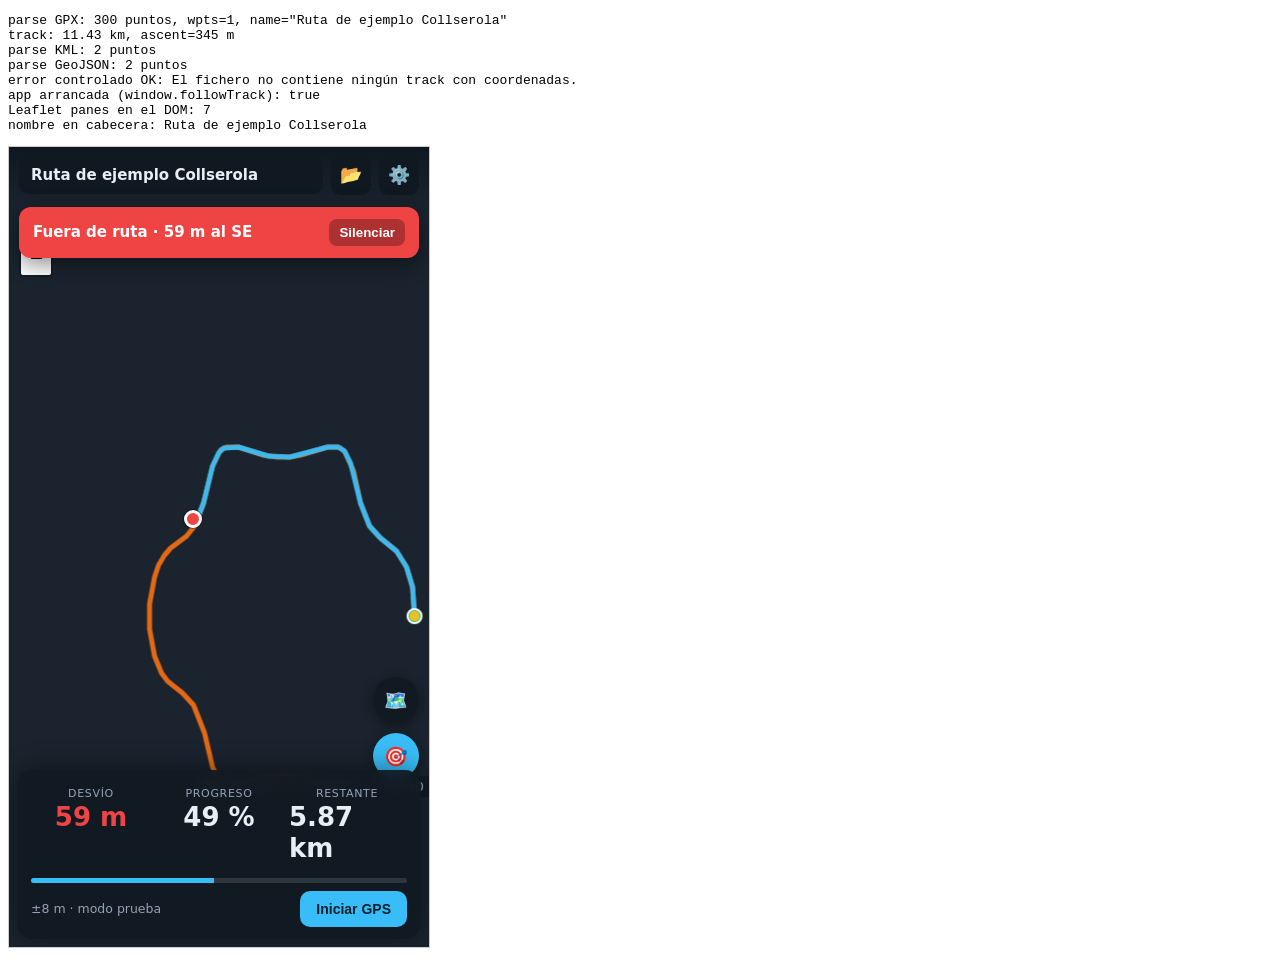
==== selftest.html @ 79f47238 "PWA para seguir un track GPX sobre el mapa App estática sin build: carga tracks en GPX/KML/TCX/GeoJS" ====
<!doctype html>
<meta charset="utf-8">
<title>selftest</title>
<pre id="out">arrancando…</pre>
<iframe id="fr" src="index.html" style="width:420px;height:800px;border:1px solid #ccc"></iframe>
<script type="module">
const log = [];
const say = (m) => { log.push(m); document.getElementById('out').textContent = log.join('\n'); };
window.addEventListener('error', (e) => say('ERROR: ' + e.message));
window.addEventListener('unhandledrejection', (e) => say('REJECTION: ' + e.reason));

import { parseTrackFile } from './js/parse.js';
import { buildTrack, nearestOnTrack } from './js/geo.js';

const gpx = await (await fetch('samples/ejemplo-collserola.gpx')).text();
const parsed = parseTrackFile(gpx, 'ejemplo-collserola.gpx');
say(`parse GPX: ${parsed.points.length} puntos, wpts=${parsed.waypoints.length}, name="${parsed.name}"`);
const tr = buildTrack(parsed.points, parsed.name);
say(`track: ${(tr.total / 1000).toFixed(2)} km, ascent=${tr.ascent} m`);

// KML y GeoJSON mínimos
const kml = `<?xml version="1.0"?><kml xmlns="http://www.opengis.net/kml/2.2"><Document><name>k</name><Placemark><LineString><coordinates>2.0,41.0,10 2.01,41.0,12</coordinates></LineString></Placemark></Document></kml>`;
say('parse KML: ' + parseTrackFile(kml, 'a.kml').points.length + ' puntos');
const gj = JSON.stringify({ type: 'Feature', geometry: { type: 'LineString', coordinates: [[2, 41], [2.01, 41]] } });
say('parse GeoJSON: ' + parseTrackFile(gj, 'a.json').points.length + ' puntos');
try { parseTrackFile('<gpx></gpx>', 'x.gpx'); say('FALLO: deberia lanzar error'); }
catch (e) { say('error controlado OK: ' + e.message); }

const fr = document.getElementById('fr');
await new Promise((r) => (fr.contentDocument?.readyState === 'complete' ? r() : fr.addEventListener('load', r)));
await new Promise((r) => setTimeout(r, 1200));
const w = fr.contentWindow;
const d = fr.contentDocument;
say('app arrancada (window.followTrack): ' + !!w.followTrack);
say('Leaflet panes en el DOM: ' + d.querySelectorAll('.leaflet-pane').length);

// Cargamos el track en la app y simulamos una posición 120 m al lado del track.
w.followTrack.showTrack(parsed, { save: false });
say('nombre en cabecera: ' + d.getElementById('trackName').textContent);
w.followTrack.opts.test = true;
w.followTrack.opts.threshold = 50;

const mid = parsed.points[Math.floor(parsed.points.length / 2)];
const off = { lat: mid.lat + 0.00108, lng: mid.lon }; // ~120 m al norte
w.followTrack.map.fire('click', { latlng: off });
await new Promise((r) => setTimeout(r, 300));
say(`fuera de ruta -> desvio=${d.getElementById('devValue').textContent} progreso=${d.getElementById('progValue').textContent} restante=${d.getElementById('remValue').textContent}`);
say('banner visible: ' + !d.getElementById('alertBanner').hasAttribute('hidden') + ' | texto: ' + d.getElementById('alertText').textContent);
say('clase stat: ' + d.getElementById('statDev').className);

// Ahora justo encima del track
w.followTrack.map.fire('click', { latlng: { lat: mid.lat, lng: mid.lon } });
await new Promise((r) => setTimeout(r, 300));
say(`en ruta -> desvio=${d.getElementById('devValue').textContent} progreso=${d.getElementById('progValue').textContent}`);
say('banner visible: ' + !d.getElementById('alertBanner').hasAttribute('hidden'));
say('clase stat: ' + d.getElementById('statDev').className);

// Al final del track
const end = parsed.points[parsed.points.length - 1];
w.followTrack.map.fire('click', { latlng: { lat: end.lat, lng: end.lon } });
await new Promise((r) => setTimeout(r, 300));
say(`en el final -> progreso=${d.getElementById('progValue').textContent} restante=${d.getElementById('remValue').textContent}`);

say('FIN');
</script>
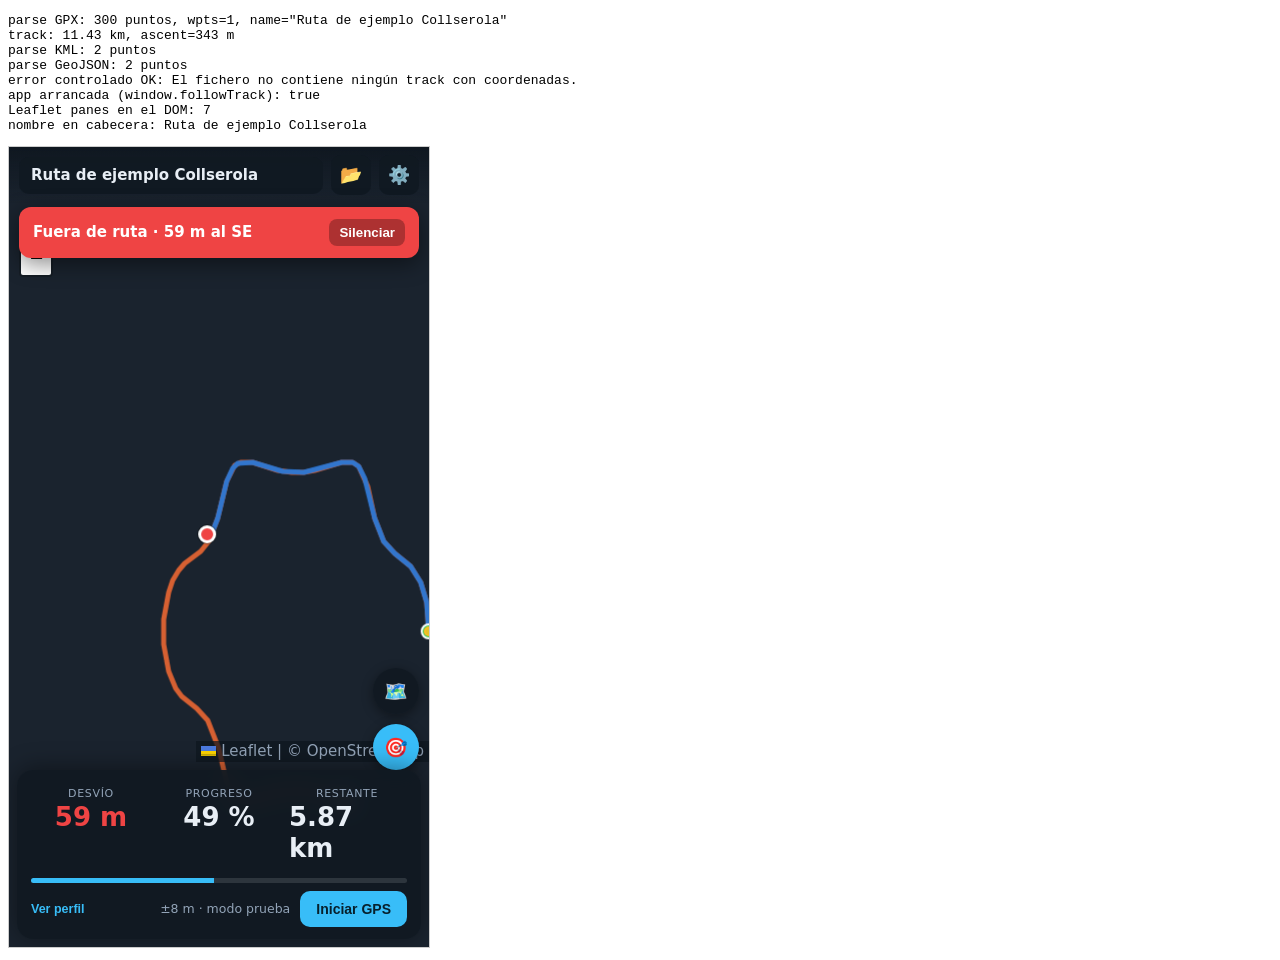
==== commit 214f7746: "Añadir perfil de elevación con el punto actual marcado El perfil se dibuja en canvas como una sola s" ====
--- a/selftest.html
+++ b/selftest.html
@@ -63,3 +63,37 @@
 
 say('FIN');
 </script>
+<script type="module">
+// --- Perfil de elevación ---
+const say2=(m)=>{const o=document.getElementById('out');o.textContent+='\n'+m};
+await new Promise(r=>setTimeout(r,3000));
+const fr2=document.getElementById('fr'), w2=fr2.contentWindow, d2=fr2.contentDocument;
+const t=w2.followTrack.state.track;
+say2('--- PERFIL ---');
+say2(`hasEle=${t.hasEle} min=${Math.round(t.minEle)} max=${Math.round(t.maxEle)} asc=${t.ascent} desc=${t.descent}`);
+say2(`cumAscent final = ${Math.round(t.cumAscent[t.cumAscent.length-1])} (debe igualar asc=${t.ascent})`);
+// abrir el perfil
+d2.getElementById('btnProfile').click();
+await new Promise(r=>setTimeout(r,400));
+const cv=d2.getElementById('profileCanvas');
+say2('perfil visible: '+!d2.getElementById('profile').hasAttribute('hidden'));
+say2(`canvas ${cv.width}x${cv.height} px (dpr aplicado), css ${Math.round(cv.getBoundingClientRect().width)}px`);
+// ¿ha pintado algo?
+const px=cv.getContext('2d').getImageData(0,0,cv.width,cv.height).data;
+let painted=0; for(let i=3;i<px.length;i+=4) if(px[i]>0) painted++;
+say2('píxeles pintados: '+painted+' ('+(100*painted/(cv.width*cv.height)).toFixed(1)+'%)');
+say2('texto cabecera perfil: '+d2.getElementById('profileNow').textContent);
+// simular arrastre por el perfil (consulta)
+const r=cv.getBoundingClientRect();
+const ev=(type,x)=>cv.dispatchEvent(new PointerEvent(type,{bubbles:true,clientX:r.left+x,clientY:r.top+50,pointerId:1}));
+cv.setPointerCapture=()=>{};
+ev('pointerdown', r.width*0.5); await new Promise(r=>setTimeout(r,150));
+say2('al consultar el punto medio: '+d2.getElementById('profileNow').textContent);
+say2('marcador de consulta en el mapa: '+(d2.querySelectorAll('path.leaflet-interactive').length>=2));
+ev('pointermove', r.width*0.8); await new Promise(r=>setTimeout(r,150));
+say2('al 80% del recorrido: '+d2.getElementById('profileNow').textContent);
+ev('pointerup', r.width*0.8); await new Promise(r=>setTimeout(r,150));
+say2('al soltar vuelve a: '+d2.getElementById('profileNow').textContent);
+say2('--- panel-h aplicado: '+d2.documentElement.style.getPropertyValue('--panel-h'));
+say2('FIN PERFIL');
+</script>
